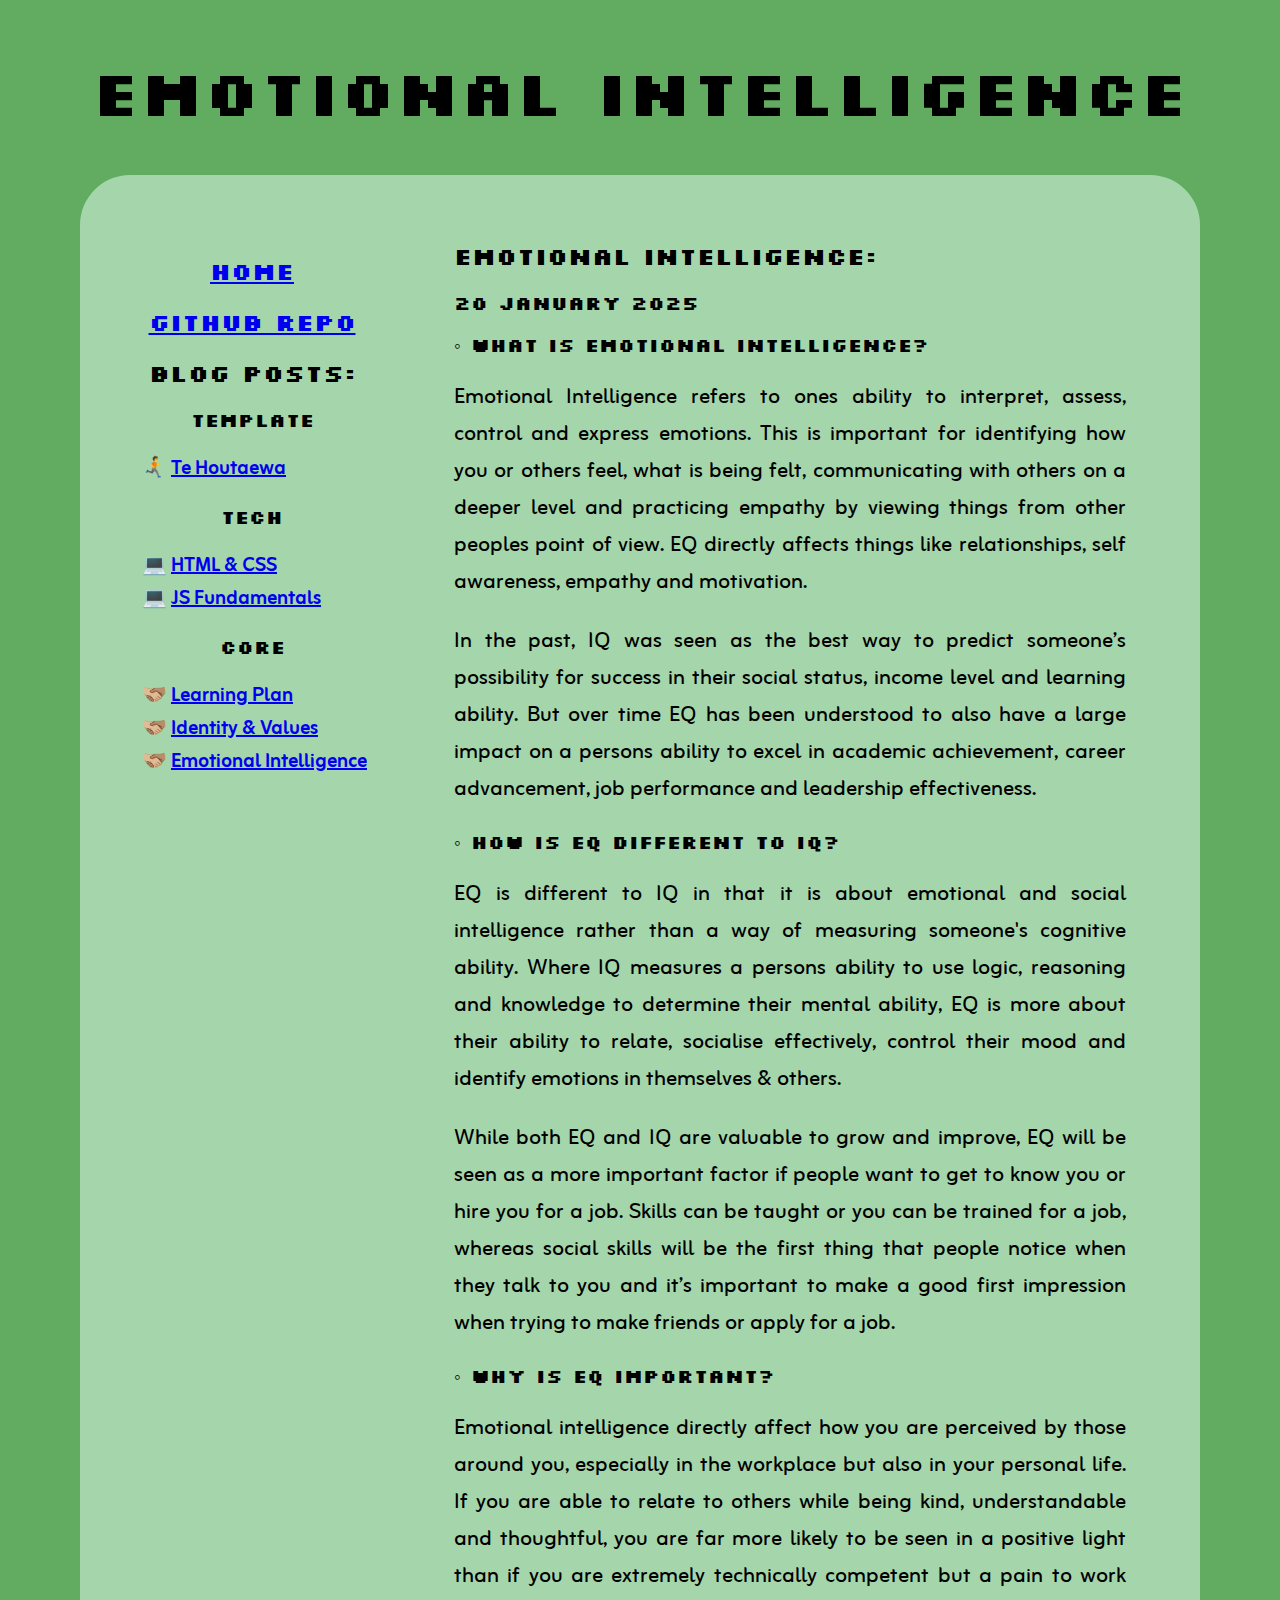
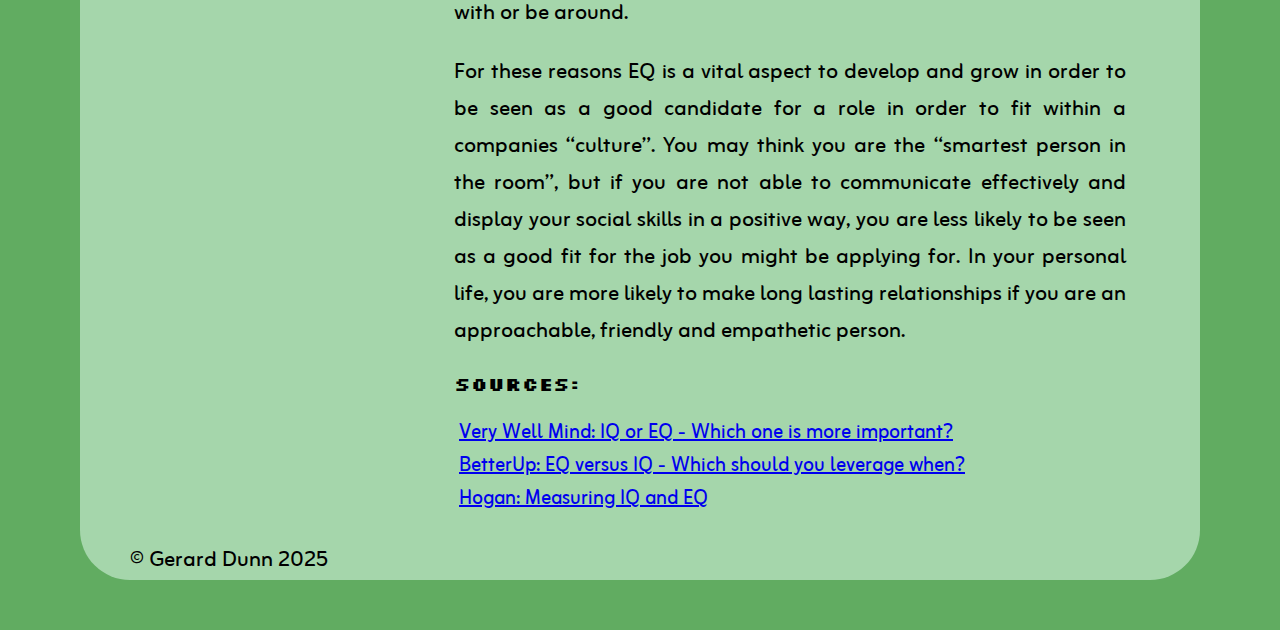
==== blog/emotional-intelligence.html @ ba2672d6 "Added missing </div> tag on relevant pages" ====
<!DOCTYPE html>
<html>
  <head>
    <meta charset="UTF-8" />
    <meta name="viewport" content="width=device-width, initial-scale=1" />
    <link rel="stylesheet" href="../styles/main.css" type="text/css" />
    <link rel="preconnect" href="https://fonts.googleapis.com" />
    <link rel="preconnect" href="https://fonts.gstatic.com" crossorigin />
    <link
      href="https://fonts.googleapis.com/css2?family=Silkscreen&family=Zain:ital,wght@0,400;0,700;1,400&display=swap"
      rel="stylesheet"
    />
    <style>
      h1 {
        font-family: silkscreen;
      }
      h2 {
        font-family: silkscreen;
      }
      h3 {
        font-family: silkscreen;
      }
      ul {
        font-family: zain;
        font-size: 15pt;
      }
      p {
        font-family: zain;
      }
    </style>
    <title>Emotional Intelligence</title>
  </head>

  <body class="container">
    <h1>Emotional Intelligence</h1>
    <div class="columnLayout">
      <nav class="nav">
        <h2>
          <a href="../index.html">Home</a>
        </h2>
        <h2>
          <a href="https://github.com/gerard-dunn-25/gerard-dunn-25.github.io"
            >GitHub Repo</a
          >
        </h2>
        <h2>Blog Posts:</h2>
        <h3>Template</h3>
        <ul class="navList">
          <li class="zain-bold">
            🏃‍➡️
            <a href="../blog/te-houtaewa-template.html">Te Houtaewa</a>
          </li>
        </ul>
        <h3>Tech</h3>
        <ul class="navList">
          <li class="zain-bold">
            💻
            <a href="../blog/html-css.html">HTML & CSS</a>
          </li>
          <li class="zain-bold">
            💻
            <a href="../blog/javascript-dom.html">JS Fundamentals</a>
          </li>
        </ul>
        <h3>Core</h3>
        <ul class="navList">
          <li class="zain-bold">
            🫱🏼‍🫲🏽
            <a href="../blog/learning-plan.html">Learning Plan</a>
          </li>
          <li class="zain-bold">
            🫱🏼‍🫲🏽
            <a href="../blog/identity-values.html">Identity & Values</a>
          </li>
          <li class="zain-bold">
            🫱🏼‍🫲🏽
            <a href="../blog/emotional-intelligence.html"
              >Emotional Intelligence</a
            >
          </li>
        </ul>
      </nav>
      <main class="mainText">
        <h2>Emotional Intelligence:</h2>
        <h3>20 January 2025</h3>
        <h3>◦ What is Emotional Intelligence?</h3>
        <p>
          Emotional Intelligence refers to ones ability to interpret, assess,
          control and express emotions. This is important for identifying how
          you or others feel, what is being felt, communicating with others on a
          deeper level and practicing empathy by viewing things from other
          peoples point of view. EQ directly affects things like relationships,
          self awareness, empathy and motivation.
        </p>
        <p>
          In the past, IQ was seen as the best way to predict someone’s
          possibility for success in their social status, income level and
          learning ability. But over time EQ has been understood to also have a
          large impact on a persons ability to excel in academic achievement,
          career advancement, job performance and leadership effectiveness.
        </p>
        <h3>◦ How is EQ different to IQ?</h3>
        <p>
          EQ is different to IQ in that it is about emotional and social
          intelligence rather than a way of measuring someone's cognitive
          ability. Where IQ measures a persons ability to use logic, reasoning
          and knowledge to determine their mental ability, EQ is more about
          their ability to relate, socialise effectively, control their mood and
          identify emotions in themselves & others.
        </p>
        <p>
          While both EQ and IQ are valuable to grow and improve, EQ will be seen
          as a more important factor if people want to get to know you or hire
          you for a job. Skills can be taught or you can be trained for a job,
          whereas social skills will be the first thing that people notice when
          they talk to you and it’s important to make a good first impression
          when trying to make friends or apply for a job.
        </p>
        <h3>◦ Why is EQ important?</h3>
        <p>
          Emotional intelligence directly affect how you are perceived by those
          around you, especially in the workplace but also in your personal
          life. If you are able to relate to others while being kind,
          understandable and thoughtful, you are far more likely to be seen in a
          positive light than if you are extremely technically competent but a
          pain to work with or be around.
        </p>
        <p>
          For these reasons EQ is a vital aspect to develop and grow in order to
          be seen as a good candidate for a role in order to fit within a
          companies “culture”. You may think you are the “smartest person in the
          room”, but if you are not able to communicate effectively and display
          your social skills in a positive way, you are less likely to be seen
          as a good fit for the job you might be applying for. In your personal
          life, you are more likely to make long lasting relationships if you
          are an approachable, friendly and empathetic person.
        </p>
        <h3>Sources:</h3>
        <ul class="navList">
          <li>
            <a
              href="https://www.verywellmind.com/iq-or-eq-which-one-is-more-important-2795287"
              >Very Well Mind: IQ or EQ - Which one is more important?</a
            >
          </li>
          <li>
            <a href="https://www.betterup.com/blog/eq-vs-iq"
              >BetterUp: EQ versus IQ - Which should you leverage when?</a
            >
          </li>
          <li>
            <a href="https://www.hoganassessments.com/blog/measuring-iq-and-eq/"
              >Hogan: Measuring IQ and EQ</a
            >
          </li>
        </ul>
      </main>
      <div>
        <footer class="footer">
          <p class="text-align-left">© Gerard Dunn 2025</p>
        </footer>
      </div>
    </div>
  </body>
</html>
---- styles/main.css ----
.silkscreen-regular {
  font-family: 'Silkscreen', serif;
  font-weight: 400;
  font-style: normal;
}
.zain-regular {
  font-family: 'Zain', serif;
  font-weight: 400;
  font-style: normal;
}

.zain-bold {
  font-family: 'Zain', serif;
  font-weight: 700;
  font-style: normal;
}

.zain-regular-italic {
  font-family: 'Zain', serif;
  font-weight: 400;
  font-style: italic;
}

body {
  background-color: rgb(97, 172, 97);
  text-align: center;
}
h1 {
  font-size: 5vw;
}
p {
  font-size: 22px;
}
.text-align-left {
  text-align: left;
}
.container {
  position: relative;
  max-width: 100vw;
  margin: 50px;
}
.columnLayout {
  background-color: #a5d6ab;
  position: relative;
  display: flex;
  justify-content: space-evenly;
  padding-top: 45px;
  padding-bottom: 45px;
  margin-right: 30px;
  margin-left: 30px;
  border-radius: 50px;
}
.nav {
  width: max-content;
  background-color: #a5d6ab;
  display: block;
  padding-top: 15px;
  padding-left: 30px;
  padding-right: 30px;
  padding-bottom: 0px;
  margin-right: 30px;
}
ul {
  display: block;
  list-style-type: disc;
  margin-block-start: 1em;
  margin-block-end: 1em;
  margin-inline-start: 0px;
  margin-inline-end: 0px;
  padding-inline-start: 5px;
  unicode-bidi: isolate;
}
.footer {
  position: absolute;
  text-align: left;
  padding-top: 0px;
  width: 100%;
  z-index: 1;
}
.navList {
  list-style: none;
  text-align: left;
}
.mainText {
  width: 60%;
}
main {
  display: block;
  unicode-bidi: isolate;
  text-align: justify;
  margin-right: 20px;
}
.responsive-img {
  max-width: 100%;
  min-inline-size: 40%;
  max-height: 50%;
  padding-bottom: 100px;
}

.responsive-img-blog {
  max-width: 100%;
  min-inline-size: 40%;
  max-height: 50%;
}

footer {
  clear: left;
  bottom: 50px;
  left: 50px;
  height: 10px;
  margin-top: 0px;
}

@media only screen and (max-width: 750px) {
  .container {
    margin-left: 10px;
    margin-right: 10px;
  }
  .columnLayout {
    flex-wrap: wrap;
    flex-direction: column;
    padding-left: 50px;
    margin-right: -10px;
  }
  .mainText {
    width: 330px;
    margin-left: -22px;
  }
  .nav {
    width: max-content;
    background-color: #a5d6ab;
    display: block;
    padding-top: 15px;
    padding-left: 45px;
    padding-right: 30px;
    padding-bottom: 0px;
    margin-right: 30px;
  }

  h2 {
    text-align: center;
  }
  h3 {
    text-align: center;
  }
  h4 {
    text-align: center;
  }
  h1 {
    padding-left: 35px;
  }
}
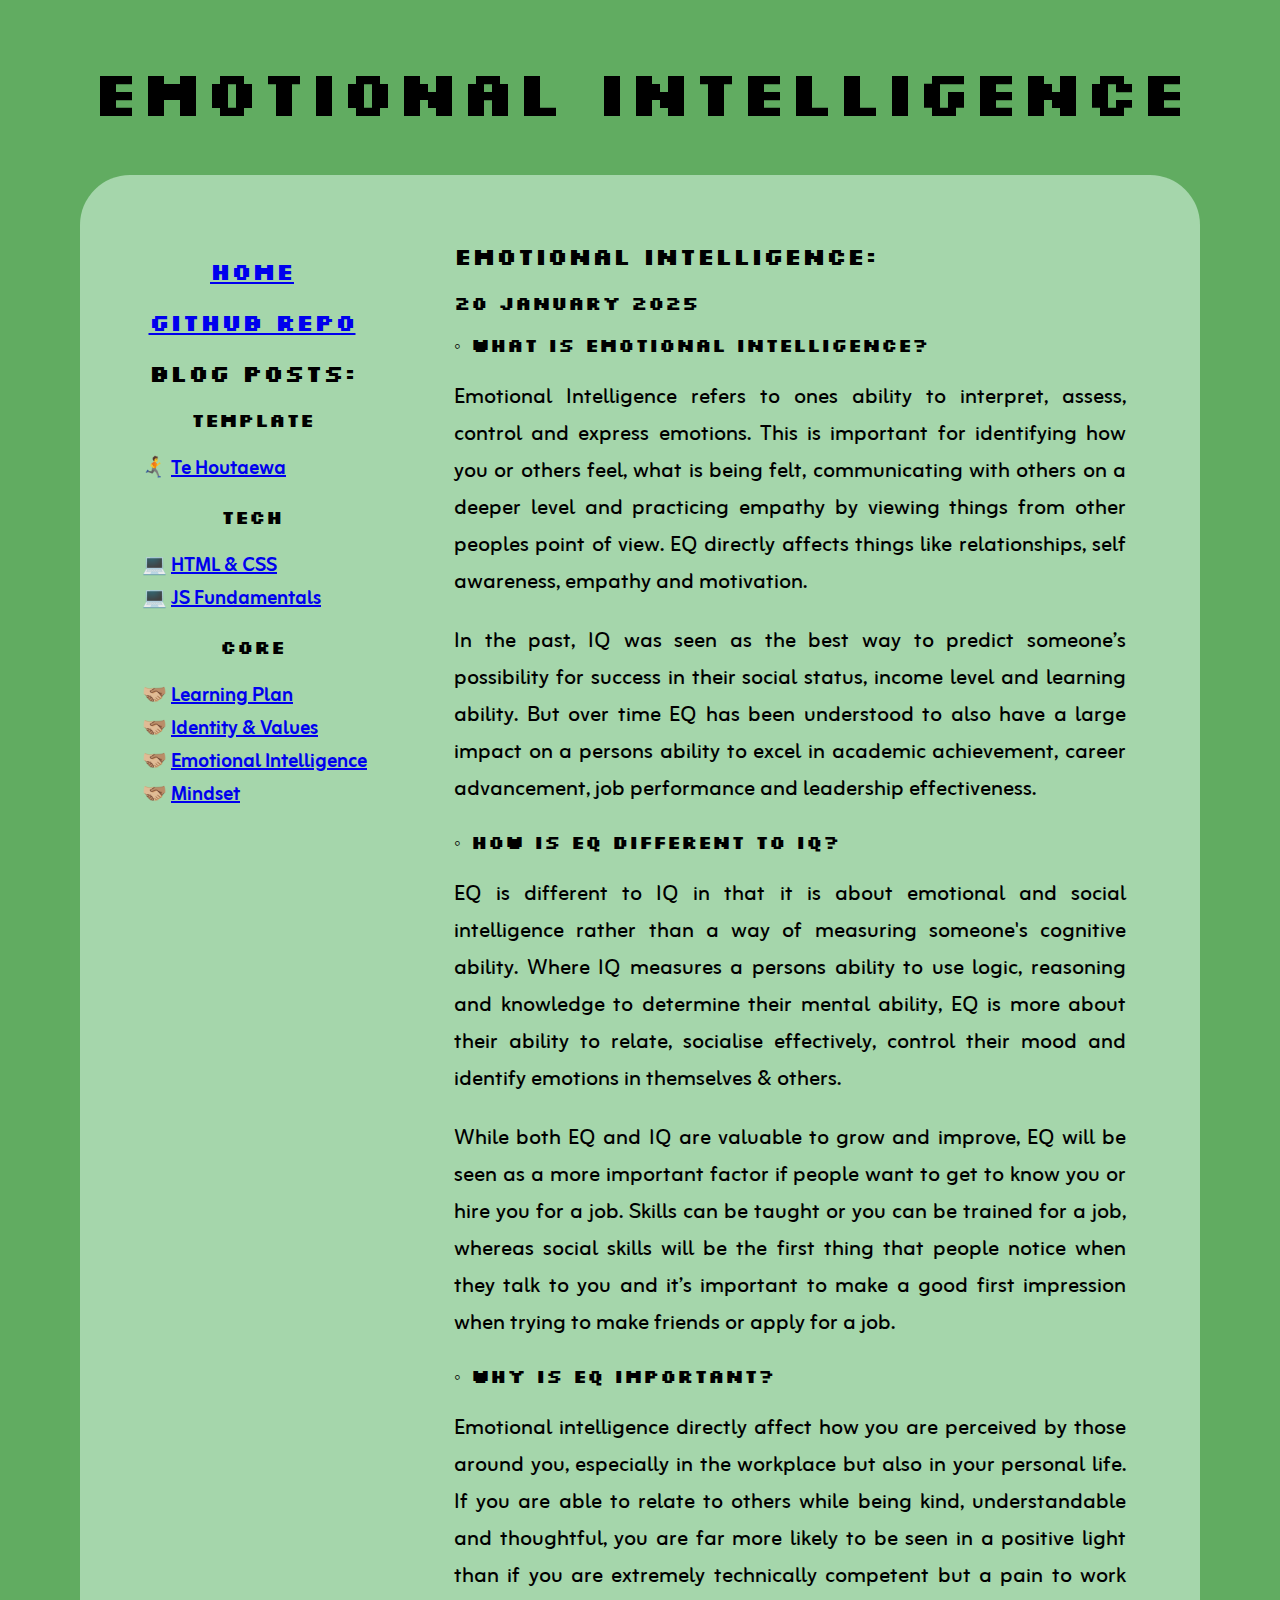
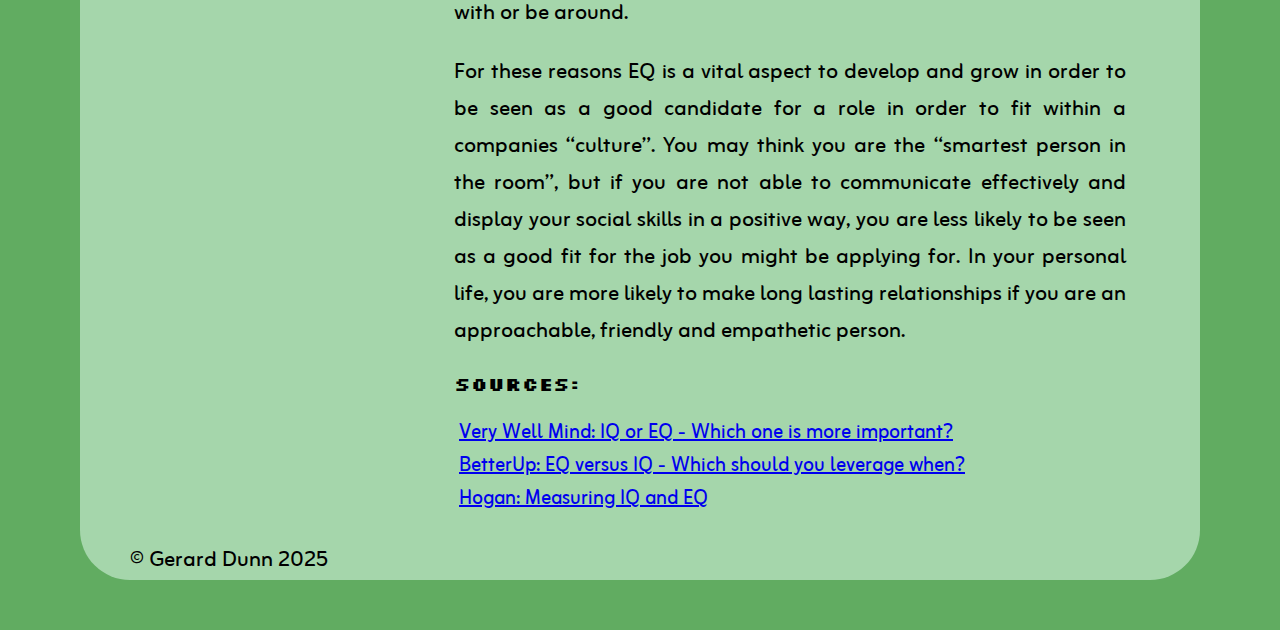
==== commit 83c31e45: "Added neuroplasticity nav link to all pages" ====
--- a/blog/emotional-intelligence.html
+++ b/blog/emotional-intelligence.html
@@ -77,6 +77,10 @@
             <a href="../blog/emotional-intelligence.html"
               >Emotional Intelligence</a
             >
+          </li>
+          <li class="zain-bold">
+            🫱🏼‍🫲🏽
+            <a href="../blog/neuroplasticity.html">Mindset</a>
           </li>
         </ul>
       </nav>
--- a/styles/main.css
+++ b/styles/main.css
@@ -148,5 +148,6 @@
   }
   h1 {
     padding-left: 35px;
+    font-size: 10vw;
   }
 }
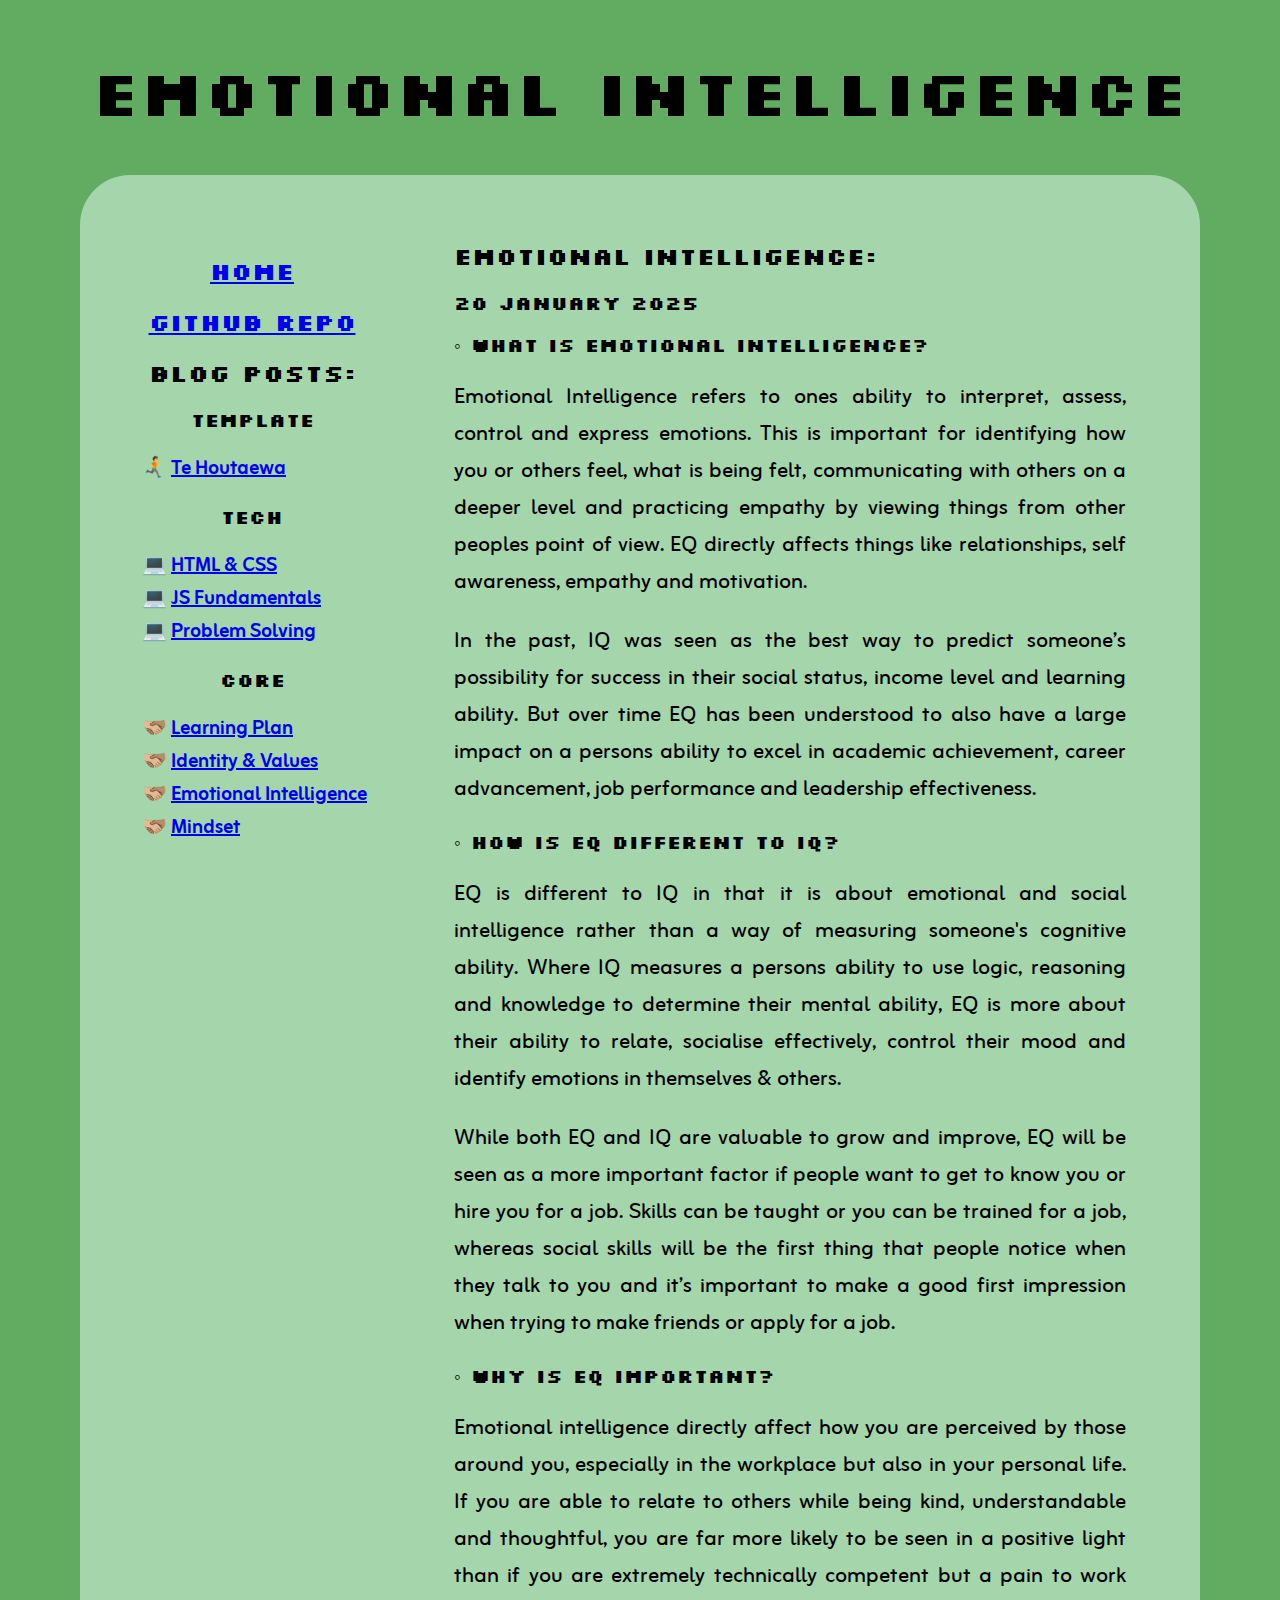
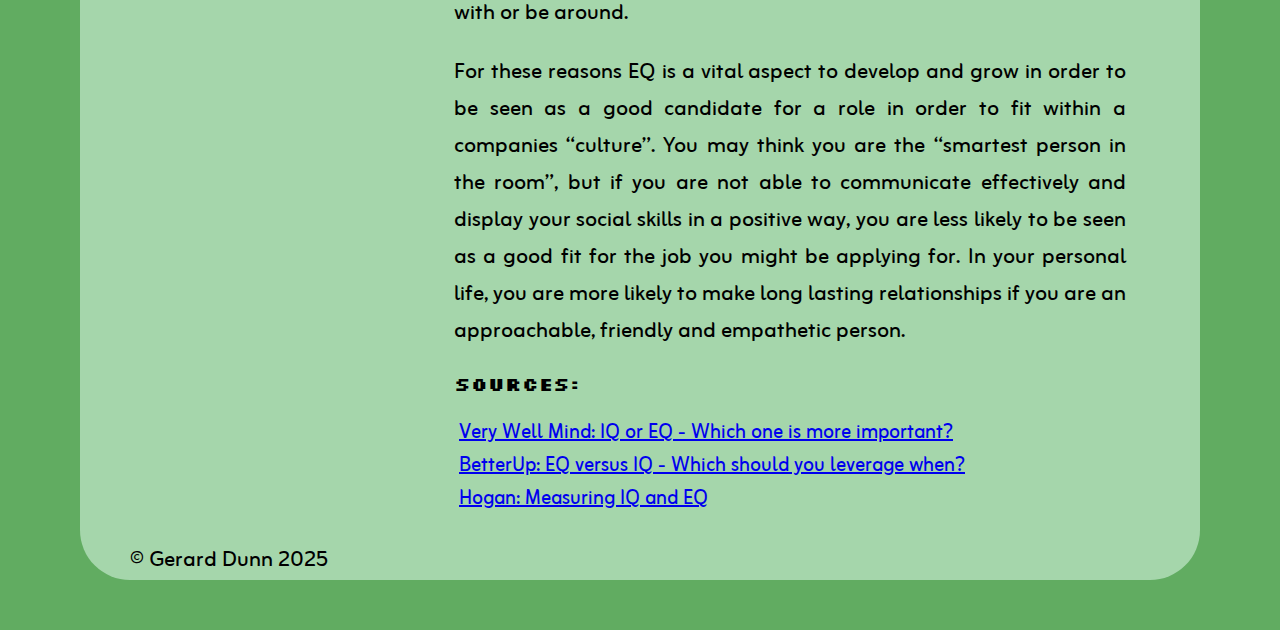
==== commit 2be9f6c4: "Add nav link to problem solving blog for all pages" ====
--- a/blog/emotional-intelligence.html
+++ b/blog/emotional-intelligence.html
@@ -60,6 +60,10 @@
           <li class="zain-bold">
             💻
             <a href="../blog/javascript-dom.html">JS Fundamentals</a>
+          </li>
+          <li class="zain-bold">
+            💻
+            <a href="../blog/problem-solving.html">Problem Solving</a>
           </li>
         </ul>
         <h3>Core</h3>
--- a/styles/main.css
+++ b/styles/main.css
@@ -7,6 +7,7 @@
   font-family: 'Zain', serif;
   font-weight: 400;
   font-style: normal;
+  font-size: 20px;
 }
 
 .zain-bold {
@@ -70,6 +71,18 @@
   padding-inline-start: 5px;
   unicode-bidi: isolate;
 }
+ol {
+  display: grid;
+  list-style-type: decimal;
+  gap: 10px;
+  margin-block-start: 1em;
+  margin-block-end: 1em;
+  margin-inline-start: 0px;
+  margin-inline-end: 0px;
+  padding-inline-start: 45px;
+  padding-inline-end: 30px;
+  unicode-bidi: isolate;
+}
 .footer {
   position: absolute;
   text-align: left;
@@ -101,6 +114,7 @@
   max-width: 100%;
   min-inline-size: 40%;
   max-height: 50%;
+  object-fit: scale-down;
 }
 
 footer {
@@ -114,7 +128,7 @@
 @media only screen and (max-width: 750px) {
   .container {
     margin-left: 10px;
-    margin-right: 10px;
+    margin-right: 50px;
   }
   .columnLayout {
     flex-wrap: wrap;
@@ -123,7 +137,7 @@
     margin-right: -10px;
   }
   .mainText {
-    width: 330px;
+    width: 300px;
     margin-left: -22px;
   }
   .nav {
@@ -131,7 +145,7 @@
     background-color: #a5d6ab;
     display: block;
     padding-top: 15px;
-    padding-left: 45px;
+    padding-left: 35px;
     padding-right: 30px;
     padding-bottom: 0px;
     margin-right: 30px;
@@ -147,7 +161,13 @@
     text-align: center;
   }
   h1 {
-    padding-left: 35px;
+    padding-left: 40px;
     font-size: 10vw;
   }
+  .responsive-img {
+    max-width: 100%;
+    min-inline-size: 40%;
+    max-height: 50%;
+    padding-bottom: 100px;
+  }
 }
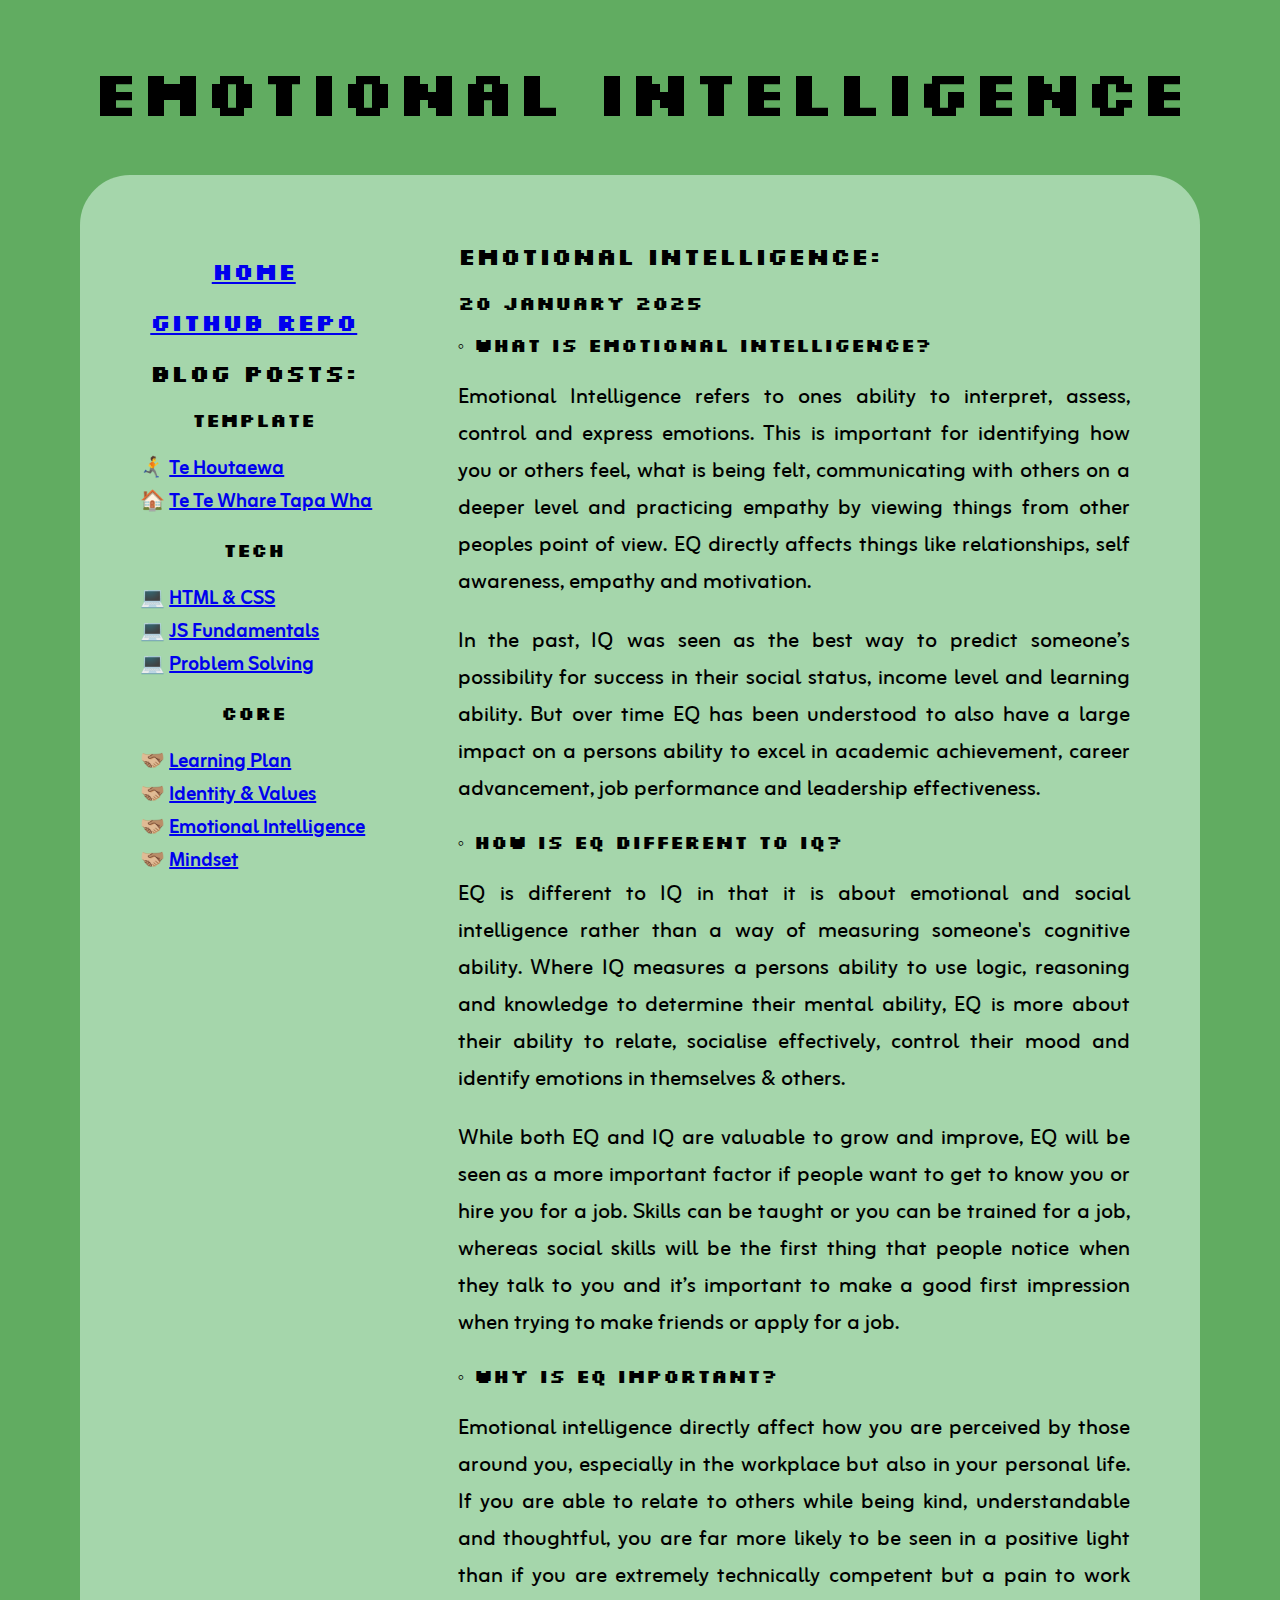
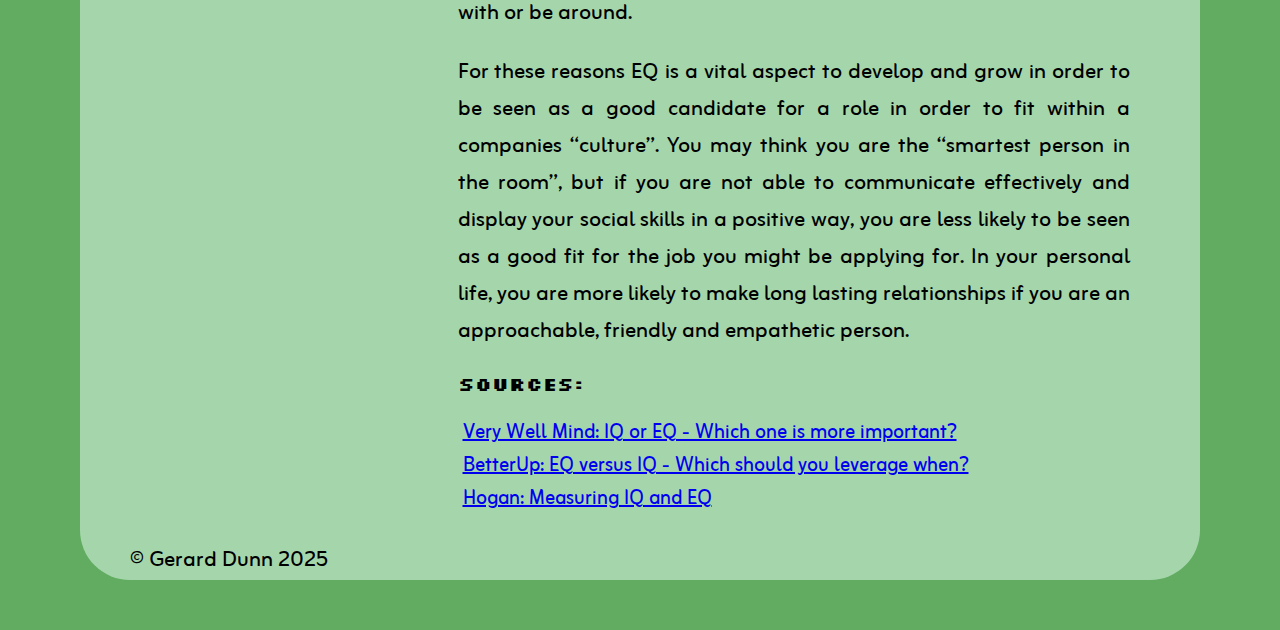
==== commit 7cad12d4: "Added Nav link to all pages for Te Whare Tapa Wha" ====
--- a/blog/emotional-intelligence.html
+++ b/blog/emotional-intelligence.html
@@ -49,6 +49,10 @@
           <li class="zain-bold">
             🏃‍➡️
             <a href="../blog/te-houtaewa-template.html">Te Houtaewa</a>
+          </li>
+          <li class="zain-bold">
+            🏠
+            <a href="../blog/te-whare-tapa-wha.html">Te Te Whare Tapa Wha</a>
           </li>
         </ul>
         <h3>Tech</h3>
--- a/styles/main.css
+++ b/styles/main.css
@@ -125,6 +125,21 @@
   margin-top: 0px;
 }
 
+ul {
+  font-family: zain;
+  font-size: 15pt;
+}
+
+table {
+  font-family: zain;
+  font-size: 22px;
+}
+
+pre {
+  resize: both;
+  overflow: auto;
+}
+
 @media only screen and (max-width: 750px) {
   .container {
     margin-left: 10px;
@@ -170,4 +185,15 @@
     max-height: 50%;
     padding-bottom: 100px;
   }
+  table {
+    font-size: 15px;
+  }
+  ul {
+    font-size: 15px;
+    text-align: left;
+  }
+  pre {
+    resize: both;
+    overflow: auto;
+  }
 }
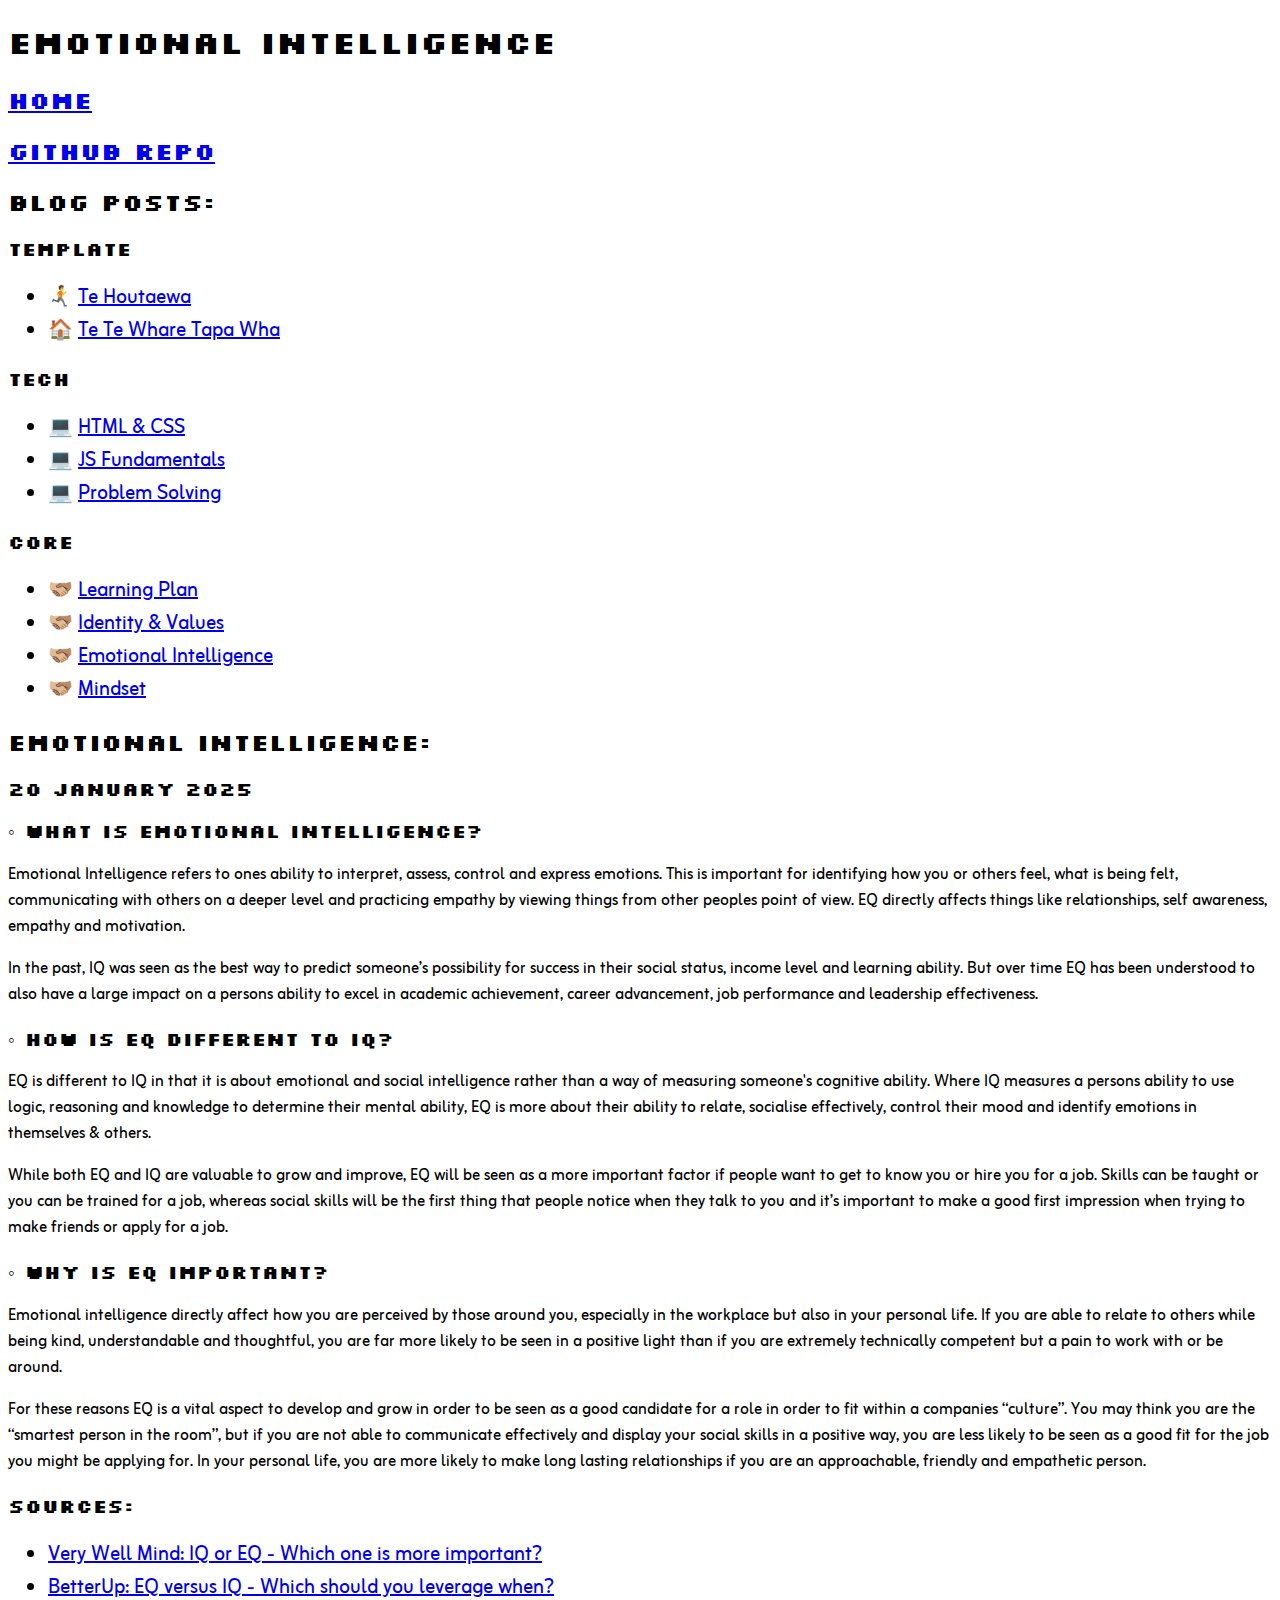
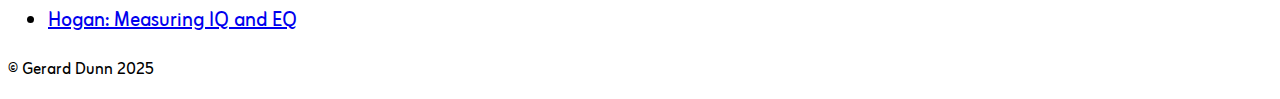
==== commit d9f5ba13: "Added new fonts to fix Te Reo font issues" ====
--- a/blog/emotional-intelligence.html
+++ b/blog/emotional-intelligence.html
@@ -2,12 +2,12 @@
 <html>
   <head>
     <meta charset="UTF-8" />
-    <meta name="viewport" content="width=device-width, initial-scale=1" />
-    <link rel="stylesheet" href="../styles/main.css" type="text/css" />
+    <meta name="viewport" content="width=device-width, initial-scale=1.0" />
+    <link rel="stylesheet" href="styles/main.css" type="text/css" />
     <link rel="preconnect" href="https://fonts.googleapis.com" />
     <link rel="preconnect" href="https://fonts.gstatic.com" crossorigin />
     <link
-      href="https://fonts.googleapis.com/css2?family=Silkscreen&family=Zain:ital,wght@0,400;0,700;1,400&display=swap"
+      href="https://fonts.googleapis.com/css2?family=Bungee&family=Chakra+Petch:ital,wght@0,300;0,400;0,500;0,600;0,700;1,300;1,400;1,500;1,600;1,700&family=Silkscreen&family=Zain:ital,wght@0,400;0,700;1,400&display=swap"
       rel="stylesheet"
     />
     <style>
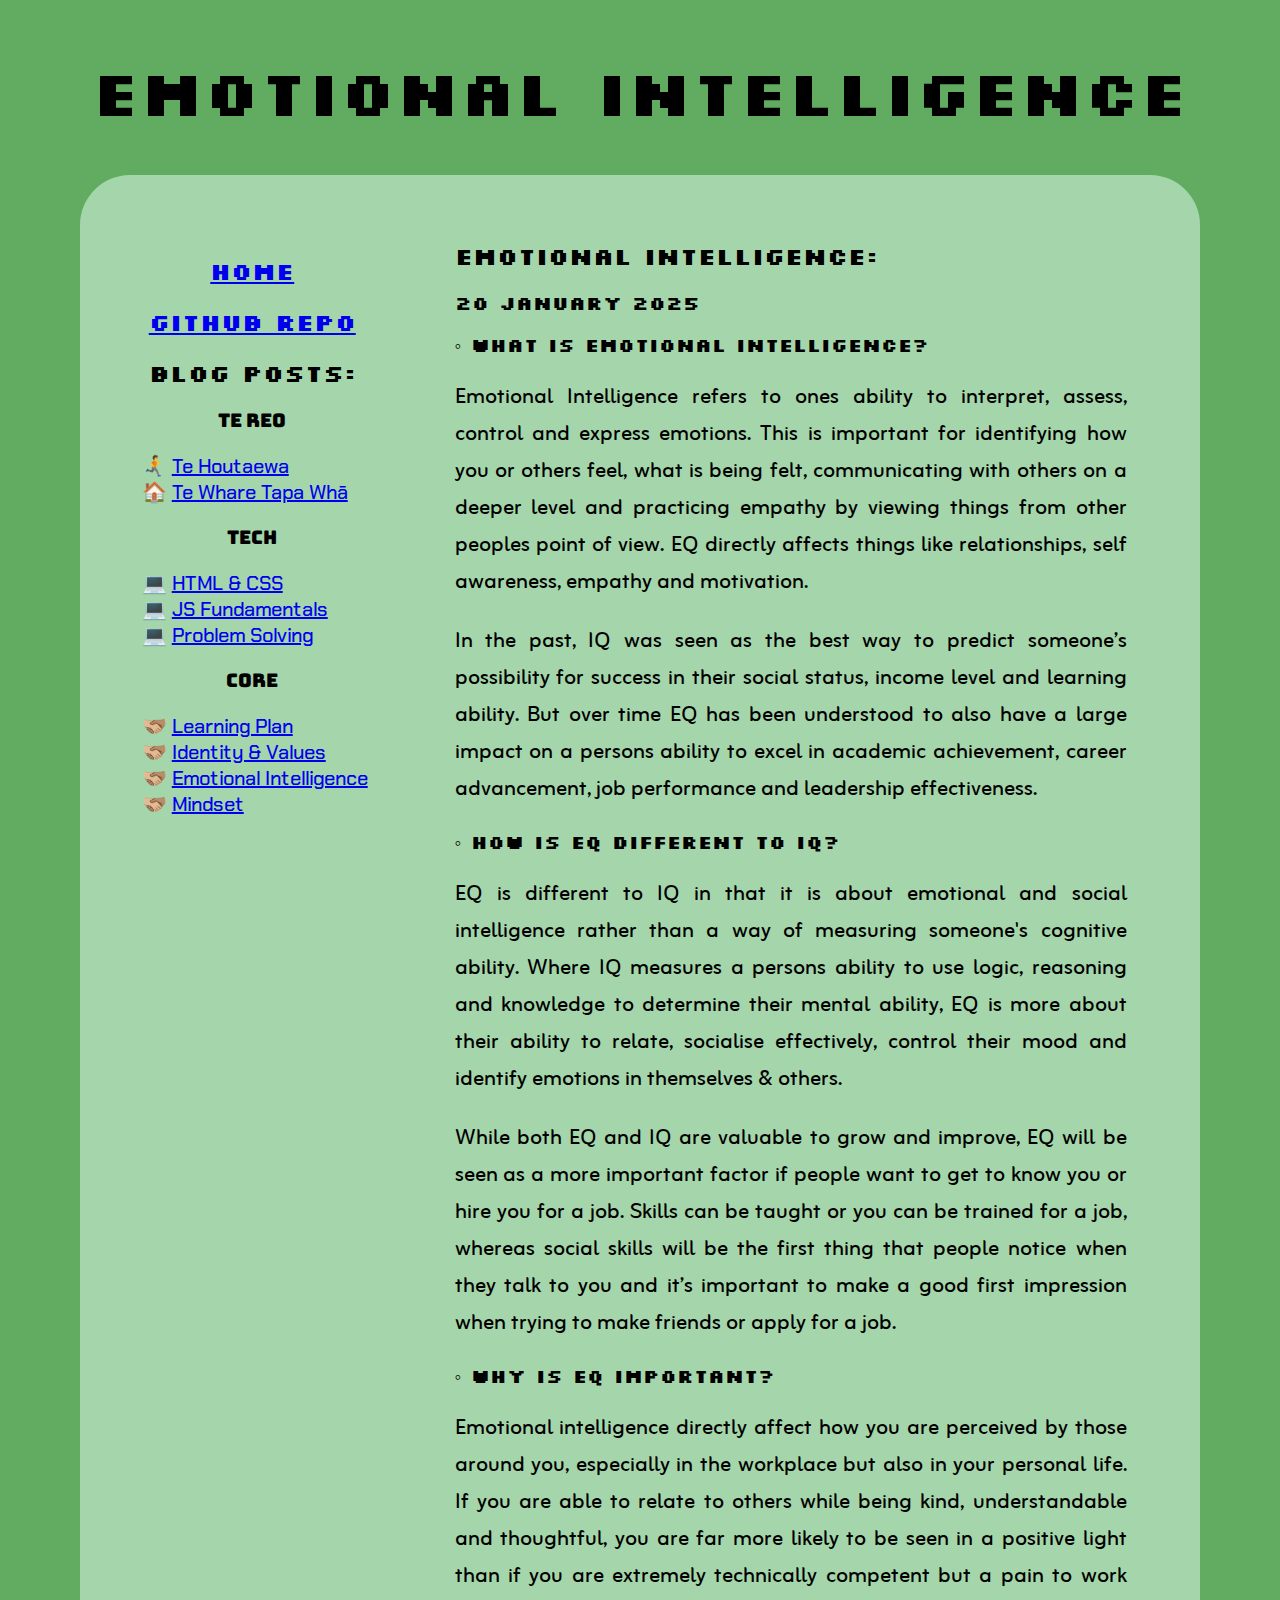
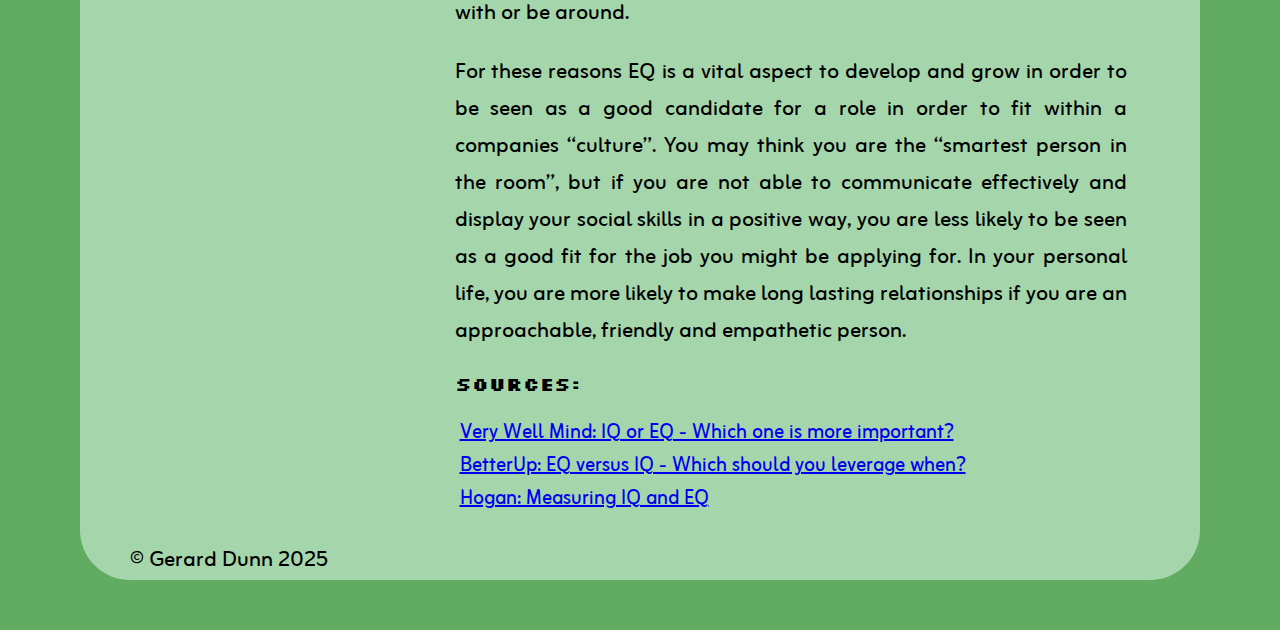
==== commit 6b16479a: "Fixed font issue for entire Nav menu" ====
--- a/blog/emotional-intelligence.html
+++ b/blog/emotional-intelligence.html
@@ -3,7 +3,7 @@
   <head>
     <meta charset="UTF-8" />
     <meta name="viewport" content="width=device-width, initial-scale=1.0" />
-    <link rel="stylesheet" href="styles/main.css" type="text/css" />
+    <link rel="stylesheet" href="../styles/main.css" type="text/css" />
     <link rel="preconnect" href="https://fonts.googleapis.com" />
     <link rel="preconnect" href="https://fonts.gstatic.com" crossorigin />
     <link
@@ -44,49 +44,49 @@
           >
         </h2>
         <h2>Blog Posts:</h2>
-        <h3>Template</h3>
+        <h3 class="bungee-regular">Te Reo</h3>
         <ul class="navList">
-          <li class="zain-bold">
+          <li class="chakra-petch-medium">
             🏃‍➡️
             <a href="../blog/te-houtaewa-template.html">Te Houtaewa</a>
           </li>
-          <li class="zain-bold">
+          <li class="chakra-petch-medium">
             🏠
-            <a href="../blog/te-whare-tapa-wha.html">Te Te Whare Tapa Wha</a>
+            <a href="../blog/te-whare-tapa-wha.html">Te Whare Tapa Whā</a>
           </li>
         </ul>
-        <h3>Tech</h3>
+        <h3 class="bungee-regular">Tech</h3>
         <ul class="navList">
-          <li class="zain-bold">
+          <li class="chakra-petch-medium">
             💻
             <a href="../blog/html-css.html">HTML & CSS</a>
           </li>
-          <li class="zain-bold">
+          <li class="chakra-petch-medium">
             💻
             <a href="../blog/javascript-dom.html">JS Fundamentals</a>
           </li>
-          <li class="zain-bold">
+          <li class="chakra-petch-medium">
             💻
             <a href="../blog/problem-solving.html">Problem Solving</a>
           </li>
         </ul>
-        <h3>Core</h3>
+        <h3 class="bungee-regular">Core</h3>
         <ul class="navList">
-          <li class="zain-bold">
+          <li class="chakra-petch-medium">
             🫱🏼‍🫲🏽
             <a href="../blog/learning-plan.html">Learning Plan</a>
           </li>
-          <li class="zain-bold">
+          <li class="chakra-petch-medium">
             🫱🏼‍🫲🏽
             <a href="../blog/identity-values.html">Identity & Values</a>
           </li>
-          <li class="zain-bold">
+          <li class="chakra-petch-medium">
             🫱🏼‍🫲🏽
             <a href="../blog/emotional-intelligence.html"
               >Emotional Intelligence</a
             >
           </li>
-          <li class="zain-bold">
+          <li class="chakra-petch-medium">
             🫱🏼‍🫲🏽
             <a href="../blog/neuroplasticity.html">Mindset</a>
           </li>
--- a/styles/main.css
+++ b/styles/main.css
@@ -0,0 +1,266 @@
+.silkscreen-regular {
+  font-family: 'Silkscreen', serif;
+  font-weight: 400;
+  font-style: normal;
+}
+.zain-regular {
+  font-family: 'Zain', serif;
+  font-weight: 400;
+  font-style: normal;
+  font-size: 20px;
+}
+
+.zain-bold {
+  font-family: 'Zain', serif;
+  font-weight: 700;
+  font-style: normal;
+}
+
+.zain-regular-italic {
+  font-family: 'Zain', serif;
+  font-weight: 400;
+  font-style: italic;
+}
+
+.bungee-regular {
+  font-family: 'Bungee', serif;
+  font-weight: 400;
+  font-style: normal;
+}
+
+.chakra-petch-light {
+  font-family: 'Chakra Petch', serif;
+  font-weight: 300;
+  font-style: normal;
+}
+
+.chakra-petch-regular {
+  font-family: 'Chakra Petch', serif;
+  font-weight: 400;
+  font-style: normal;
+}
+
+.chakra-petch-medium {
+  font-family: 'Chakra Petch', serif;
+  font-weight: 500;
+  font-style: normal;
+}
+
+.chakra-petch-semibold {
+  font-family: 'Chakra Petch', serif;
+  font-weight: 600;
+  font-style: normal;
+}
+
+.chakra-petch-bold {
+  font-family: 'Chakra Petch', serif;
+  font-weight: 700;
+  font-style: normal;
+}
+
+.chakra-petch-light-italic {
+  font-family: 'Chakra Petch', serif;
+  font-weight: 300;
+  font-style: italic;
+}
+
+.chakra-petch-regular-italic {
+  font-family: 'Chakra Petch', serif;
+  font-weight: 400;
+  font-style: italic;
+}
+
+.chakra-petch-medium-italic {
+  font-family: 'Chakra Petch', serif;
+  font-weight: 500;
+  font-style: italic;
+}
+
+.chakra-petch-semibold-italic {
+  font-family: 'Chakra Petch', serif;
+  font-weight: 600;
+  font-style: italic;
+}
+
+.chakra-petch-bold-italic {
+  font-family: 'Chakra Petch', serif;
+  font-weight: 700;
+  font-style: italic;
+}
+
+body {
+  background-color: rgb(97, 172, 97);
+  text-align: center;
+}
+h1 {
+  font-size: 5vw;
+}
+p {
+  font-size: 22px;
+}
+.text-align-left {
+  text-align: left;
+}
+.container {
+  position: relative;
+  max-width: 100vw;
+  margin: 50px;
+}
+.columnLayout {
+  background-color: #a5d6ab;
+  position: relative;
+  display: flex;
+  justify-content: space-evenly;
+  padding-top: 45px;
+  padding-bottom: 45px;
+  margin-right: 30px;
+  margin-left: 30px;
+  border-radius: 50px;
+}
+.nav {
+  width: max-content;
+  background-color: #a5d6ab;
+  display: block;
+  padding-top: 15px;
+  padding-left: 30px;
+  padding-right: 30px;
+  padding-bottom: 0px;
+  margin-right: 30px;
+}
+ul {
+  display: block;
+  list-style-type: disc;
+  margin-block-start: 1em;
+  margin-block-end: 1em;
+  margin-inline-start: 0px;
+  margin-inline-end: 0px;
+  padding-inline-start: 5px;
+  unicode-bidi: isolate;
+}
+ol {
+  display: grid;
+  list-style-type: decimal;
+  gap: 10px;
+  margin-block-start: 1em;
+  margin-block-end: 1em;
+  margin-inline-start: 0px;
+  margin-inline-end: 0px;
+  padding-inline-start: 45px;
+  padding-inline-end: 30px;
+  unicode-bidi: isolate;
+}
+.footer {
+  position: absolute;
+  text-align: left;
+  padding-top: 0px;
+  width: 100%;
+  z-index: 1;
+}
+.navList {
+  list-style: none;
+  text-align: left;
+}
+.mainText {
+  width: 60%;
+}
+main {
+  display: block;
+  unicode-bidi: isolate;
+  text-align: justify;
+  margin-right: 20px;
+}
+.responsive-img {
+  max-width: 100%;
+  min-inline-size: 40%;
+  max-height: 50%;
+  padding-bottom: 40px;
+}
+
+.responsive-img-blog {
+  max-width: 100%;
+  min-inline-size: 40%;
+  max-height: 50%;
+  object-fit: scale-down;
+}
+
+footer {
+  clear: left;
+  bottom: 50px;
+  left: 50px;
+  height: 10px;
+  margin-top: 0px;
+}
+
+ul {
+  font-family: zain;
+  font-size: 15pt;
+}
+
+table {
+  font-family: zain;
+  font-size: 22px;
+}
+
+pre {
+  resize: both;
+  overflow: auto;
+}
+
+@media only screen and (max-width: 750px) {
+  .container {
+    margin-left: 10px;
+    margin-right: 50px;
+  }
+  .columnLayout {
+    flex-wrap: wrap;
+    flex-direction: column;
+    padding-left: 44px;
+    margin-right: -10px;
+  }
+  .mainText {
+    width: 300px;
+    margin-left: -22px;
+  }
+  .nav {
+    width: max-content;
+    background-color: #a5d6ab;
+    display: block;
+    padding-top: 15px;
+    padding-left: 15px;
+    padding-right: 30px;
+    padding-bottom: 0px;
+    margin-right: 30px;
+  }
+
+  h2 {
+    text-align: center;
+  }
+  h3 {
+    text-align: center;
+  }
+  h4 {
+    text-align: center;
+  }
+  h1 {
+    padding-left: 40px;
+    font-size: 10vw;
+  }
+  .responsive-img {
+    max-width: 110%;
+    min-inline-size: 40%;
+    max-height: 50%;
+    padding-left: 0px;
+    padding-bottom: 40px;
+  }
+  table {
+    font-size: 15px;
+  }
+  ul {
+    font-size: 15px;
+    text-align: left;
+  }
+  pre {
+    resize: both;
+    overflow: auto;
+  }
+}
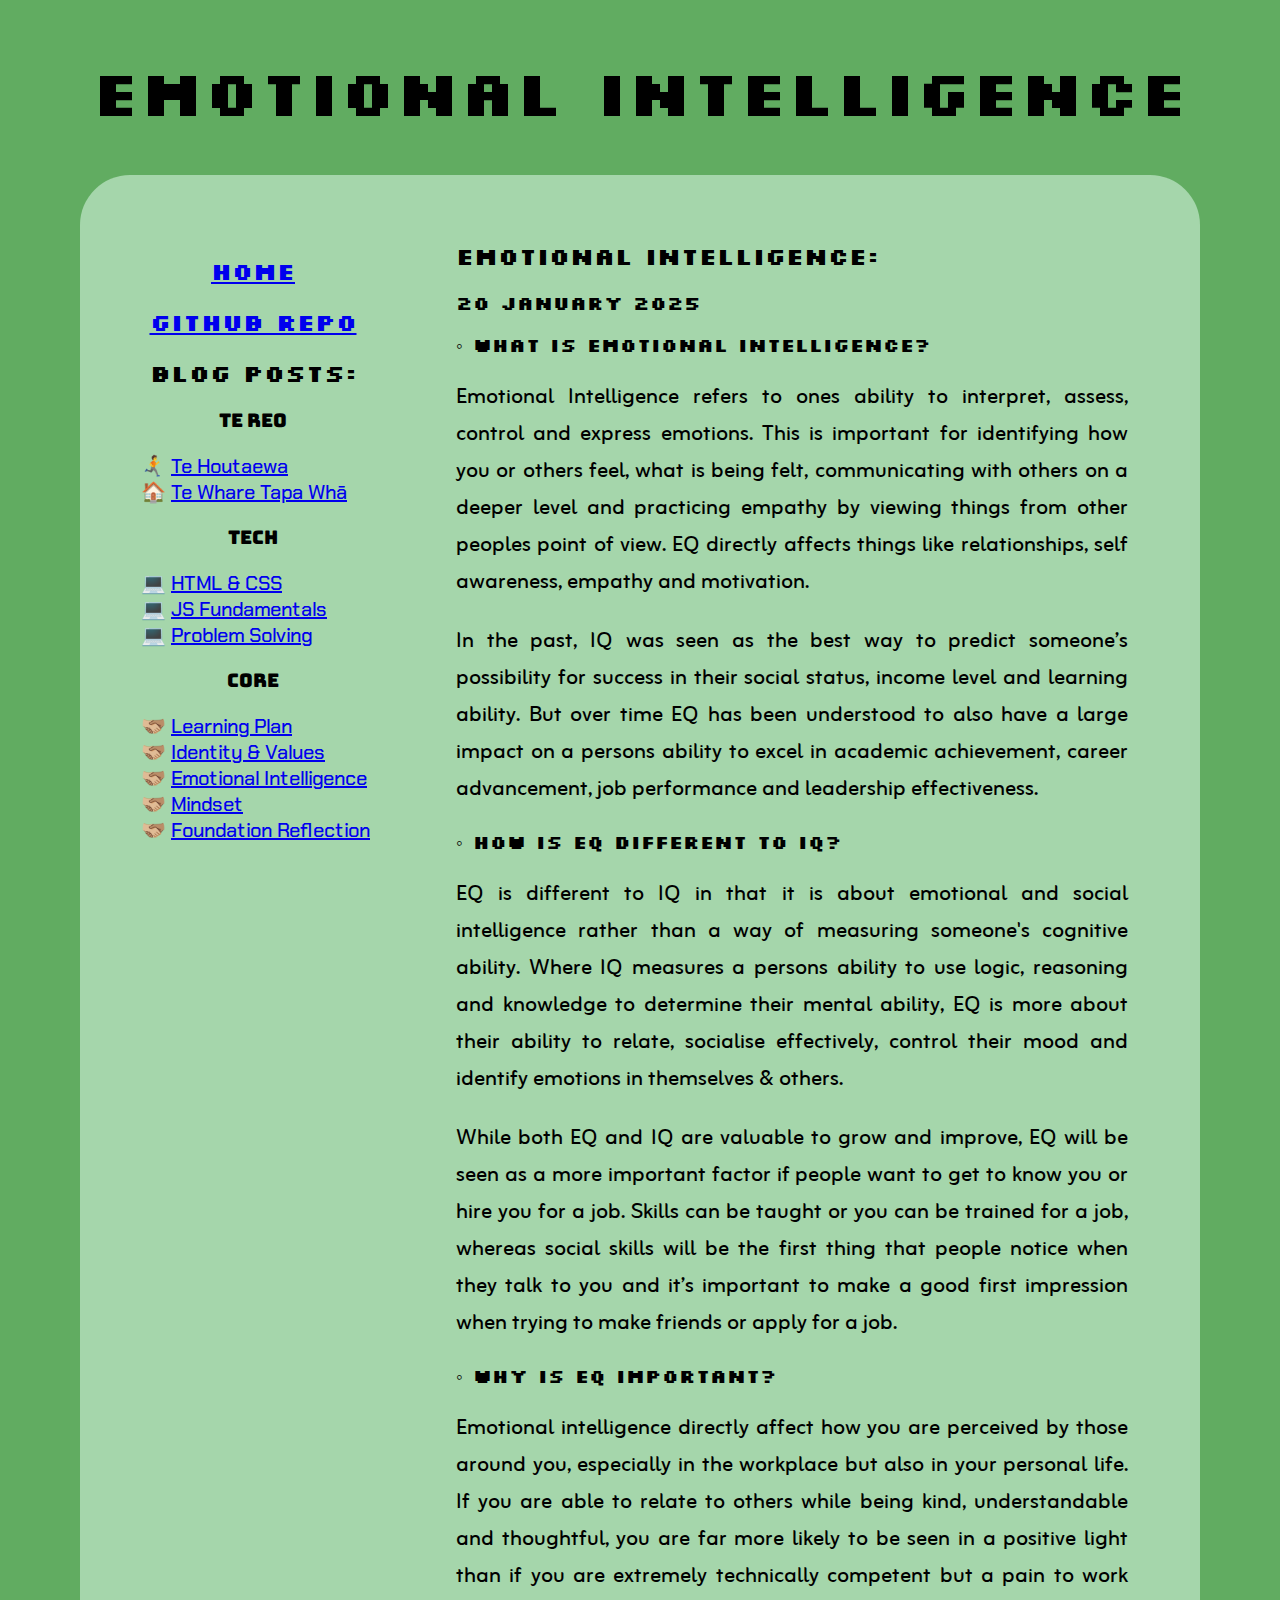
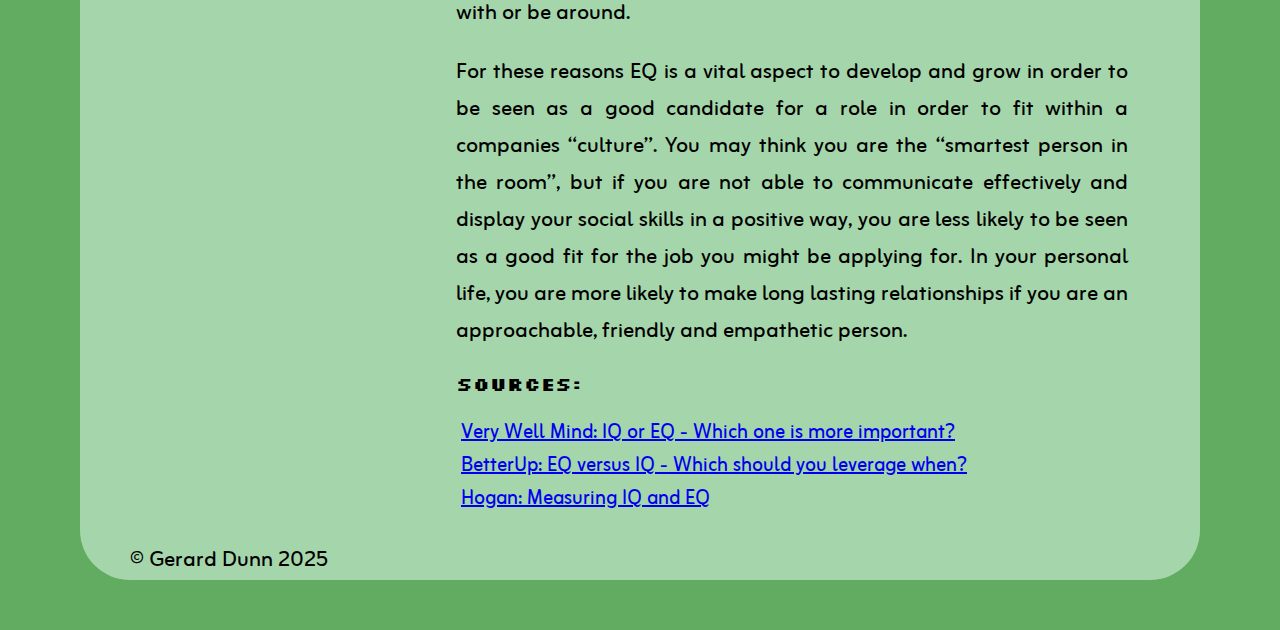
==== commit 6fc56b87: "Added foundation reflection link to Nav menu" ====
--- a/blog/emotional-intelligence.html
+++ b/blog/emotional-intelligence.html
@@ -90,6 +90,12 @@
             🫱🏼‍🫲🏽
             <a href="../blog/neuroplasticity.html">Mindset</a>
           </li>
+          <li class="chakra-petch-medium">
+            🫱🏼‍🫲🏽
+            <a href="../blog/foundation-reflection.html"
+              >Foundation Reflection</a
+            >
+          </li>
         </ul>
       </nav>
       <main class="mainText">
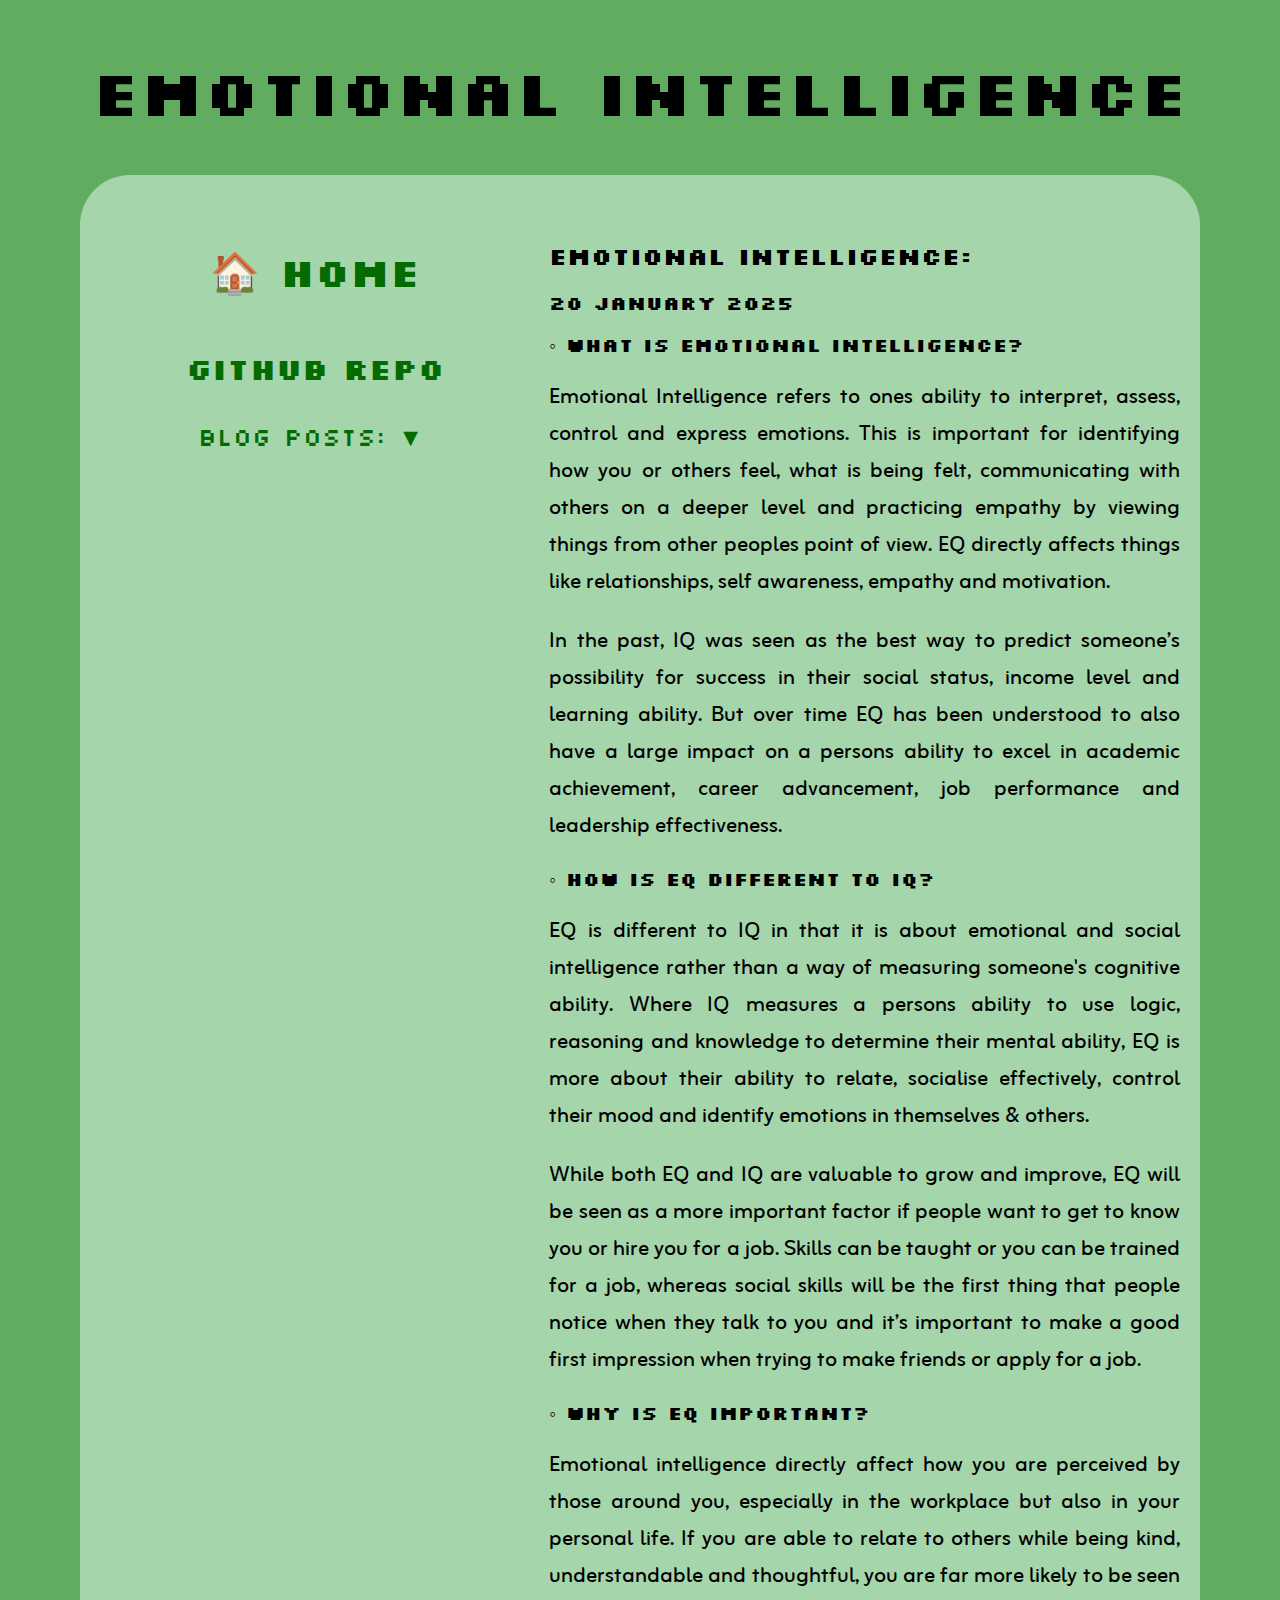
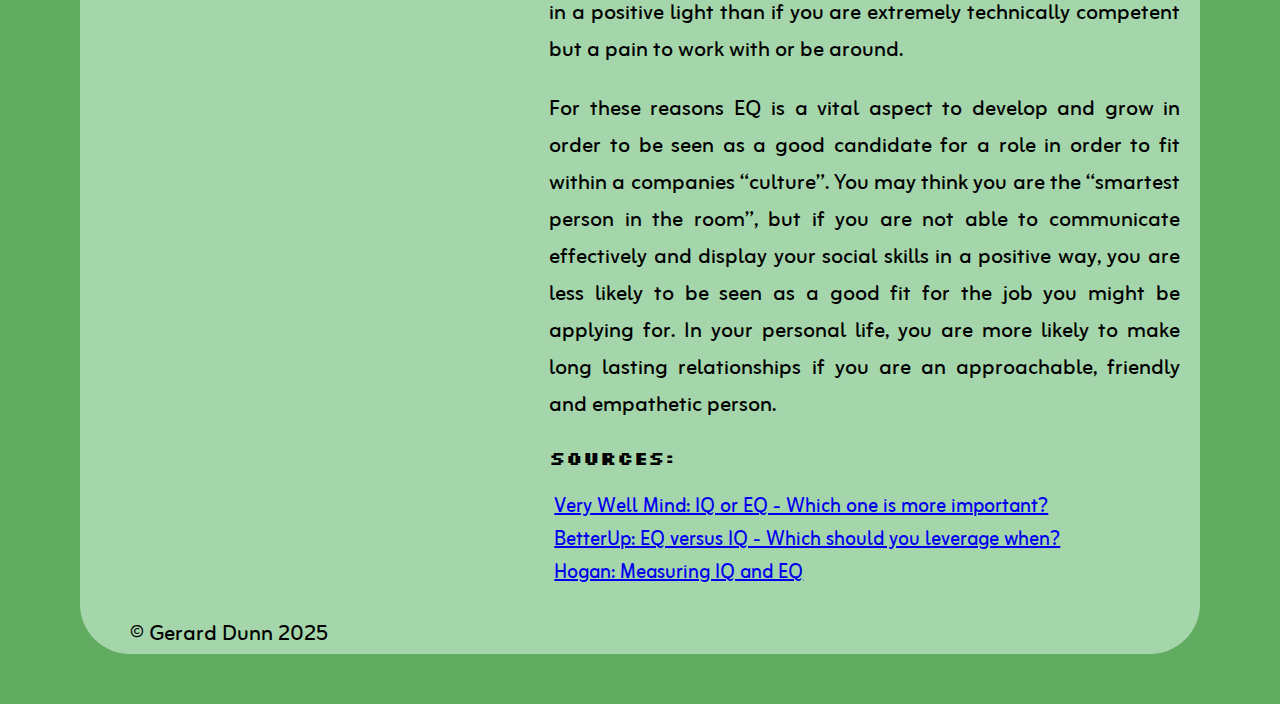
==== commit 5fe7b4ba: "Updated Nav dropdown menu for all pages" ====
--- a/blog/emotional-intelligence.html
+++ b/blog/emotional-intelligence.html
@@ -34,7 +34,7 @@
   <body class="container">
     <h1>Emotional Intelligence</h1>
     <div class="columnLayout">
-      <nav class="nav">
+      <!-- <nav class="nav">
         <h2>
           <a href="../index.html">Home</a>
         </h2>
@@ -97,7 +97,58 @@
             >
           </li>
         </ul>
-      </nav>
+      </nav> -->
+      <div class="dropdownNav">
+        <h2><a style="font-size: 40px" href="../index.html">🏠 Home</a></h2>
+        <h2>
+          <a
+            style="font-size: 30px"
+            href="https://github.com/gerard-dunn-25/gerard-dunn-25.github.io"
+            >Github Repo</a
+          >
+        </h2>
+        <button class="dropdown-btn" style="background: none">
+          Blog Posts: ▼<i class="fa fa-caret-down"></i>
+        </button>
+        <div class="dropdown-container">
+          <button class="dropdown-btn">
+            Te Reo:<i class="fa fa-caret-down"></i>
+          </button>
+          <div class="dropdown-container">
+            <a href="../blog/te-houtaewa-template.html">Te Houtaewa</a>
+            <a href="../blog/te-whare-tapa-wha.html">Te Whare Tapa Whā</a>
+          </div>
+          <button class="dropdown-btn">
+            Tech:<i class="fa fa-caret-down"></i>
+          </button>
+          <div class="dropdown-container">
+            <a href="../blog/html-css.html">HTML & CSS</a>
+            <a href="../blog/javascript-dom.html">JS Fundamentals</a>
+            <a href="../blog/problem-solving.html">Problem Solving</a>
+          </div>
+          <button class="dropdown-btn">
+            Core:<i class="fa fa-caret-down"></i>
+          </button>
+          <div class="dropdown-container">
+            <a href="../blog/learning-plan.html">Learning Plan</a>
+            <a href="../blog/identity-values.html">Identity & Values</a>
+            <a href="../blog/emotional-intelligence.html"
+              >Emotional Intelligence</a
+            >
+            <a href="../blog/neuroplasticity.html">Mindset</a>
+            <a href="../blog/foundation-reflection.html"
+              >Foundation Reflection</a
+            >
+          </div>
+          <button class="dropdown-btn">
+            Games:<i class="fa fa-caret-down"></i>
+          </button>
+          <div class="dropdown-container">
+            <a href="../game/tic-tac-toe.html">Tic Tac Toe</a>
+          </div>
+        </div>
+      </div>
+      <br />
       <main class="mainText">
         <h2>Emotional Intelligence:</h2>
         <h3>20 January 2025</h3>
@@ -180,4 +231,5 @@
       </div>
     </div>
   </body>
+  <script src="../js/blog.js"></script>
 </html>
--- a/styles/main.css
+++ b/styles/main.css
@@ -94,6 +94,9 @@
 }
 h1 {
   font-size: 5vw;
+}
+h2 {
+  text-align: left;
 }
 p {
   font-size: 22px;
@@ -120,7 +123,8 @@
 .nav {
   width: max-content;
   background-color: #a5d6ab;
-  display: block;
+  display: flex;
+  flex-direction: column;
   padding-top: 15px;
   padding-left: 30px;
   padding-right: 30px;
@@ -128,7 +132,8 @@
   margin-right: 30px;
 }
 ul {
-  display: block;
+  display: flex;
+  flex-direction: column;
   list-style-type: disc;
   margin-block-start: 1em;
   margin-block-end: 1em;
@@ -145,7 +150,7 @@
   margin-block-end: 1em;
   margin-inline-start: 0px;
   margin-inline-end: 0px;
-  padding-inline-start: 45px;
+  padding-inline-start: 30px;
   padding-inline-end: 30px;
   unicode-bidi: isolate;
 }
@@ -159,6 +164,7 @@
 .navList {
   list-style: none;
   text-align: left;
+  font-size: 20px;
 }
 .mainText {
   width: 60%;
@@ -181,6 +187,7 @@
   min-inline-size: 40%;
   max-height: 50%;
   object-fit: scale-down;
+  margin-block-end: 0em;
 }
 
 footer {
@@ -191,11 +198,6 @@
   margin-top: 0px;
 }
 
-ul {
-  font-family: zain;
-  font-size: 15pt;
-}
-
 table {
   font-family: zain;
   font-size: 22px;
@@ -204,6 +206,70 @@
 pre {
   resize: both;
   overflow: auto;
+}
+
+.mainList {
+  font-size: 18px;
+  margin-left: 30px;
+}
+
+/* Fixed sidenav, full height */
+.dropdownNav {
+  height: 100%;
+  width: 500px;
+  display: flex;
+  flex-direction: column;
+  z-index: 1;
+  top: 0;
+  left: 0;
+  background-color: #a5d6ab;
+  overflow-x: hidden;
+  padding-top: 0px;
+}
+
+/* Style the sidenav links and the dropdown button */
+.dropdownNav a,
+.dropdown-btn {
+  padding: 6px 8px 6px 0px;
+  text-decoration: none;
+  font-family: 'Silkscreen';
+  font-size: 25px;
+  color: #046b00;
+  display: flex;
+  flex-direction: column;
+  border: none;
+  background: none;
+  width: 100%;
+  text-align: center;
+  cursor: crosshair;
+  outline: none;
+  align-items: center;
+}
+
+/* On mouse-over */
+.dropdownNav a:hover,
+.dropdown-btn:hover {
+  background-color: rgb(57, 168, 53);
+  color: #ffffff;
+}
+
+/* Add an active class to the active dropdown button */
+.active {
+  background-color: green;
+  color: white;
+}
+
+/* Dropdown container (hidden by default). Optional: add a lighter background color and some left padding to change the design of the dropdown content */
+.dropdown-container {
+  display: none;
+  background-color: #a5d6ab;
+  padding-left: 0px;
+}
+
+/* Optional: Style the caret down icon */
+.fa-caret-down {
+  float: right;
+  padding-right: 8px;
 }
 
 @media only screen and (max-width: 750px) {
@@ -214,26 +280,30 @@
   .columnLayout {
     flex-wrap: wrap;
     flex-direction: column;
-    padding-left: 44px;
+    align-items: anchor-center;
+    padding-left: 4vw;
     margin-right: -10px;
   }
   .mainText {
-    width: 300px;
-    margin-left: -22px;
+    width: 65vw;
+    margin-left: 1vw;
   }
   .nav {
-    width: max-content;
+    width: fit-content;
     background-color: #a5d6ab;
-    display: block;
-    padding-top: 15px;
-    padding-left: 15px;
-    padding-right: 30px;
+    display: flex;
+    flex-direction: column;
+    padding-top: 0px;
+    padding-left: 0px;
+    padding-right: 0px;
     padding-bottom: 0px;
-    margin-right: 30px;
+    margin-right: 0px;
+    margin-left: -1em;
   }
 
   h2 {
     text-align: center;
+    margin-block-start: 0em;
   }
   h3 {
     text-align: center;
@@ -242,8 +312,9 @@
     text-align: center;
   }
   h1 {
-    padding-left: 40px;
-    font-size: 10vw;
+    padding-left: 11vw;
+    align-content: center;
+    font-size: 8vw;
   }
   .responsive-img {
     max-width: 110%;
@@ -255,12 +326,79 @@
   table {
     font-size: 15px;
   }
-  ul {
-    font-size: 15px;
-    text-align: left;
-  }
+
   pre {
     resize: both;
     overflow: auto;
   }
-}
+  .navList {
+    list-style: none;
+    text-align: center;
+  }
+
+  ul {
+    display: flex;
+    flex-direction: column;
+    list-style-type: disc;
+    margin-block-start: -1em;
+    margin-block-end: 1em;
+    margin-inline-start: -1em;
+    margin-inline-end: 0px;
+    padding-inline-start: 5px;
+    font-size: 4.65vw;
+    unicode-bidi: isolate;
+  }
+  .responsive-img-blog {
+    max-width: 100%;
+    min-inline-size: 40%;
+    max-height: 50%;
+    object-fit: scale-down;
+    margin-block-end: 2em;
+  }
+  .mainList {
+    font-size: 15px;
+    margin-left: 10px;
+    padding-top: 10px;
+  }
+  .tableList {
+    font-size: 13px;
+    margin-left: 30px;
+  }
+  .respText {
+    font-size: 4vw;
+    font-family: 'Chakra Petch';
+  }
+  .dropdownNav {
+    height: 100%;
+    width: fit-content;
+    display: flex;
+    flex-direction: column;
+    margin-left: -4vw;
+    top: 0;
+    left: 0;
+    background-color: #a5d6ab;
+    overflow-x: hidden;
+    padding-top: 0px;
+  }
+  .dropdownNav a,
+  .dropdown-btn {
+    padding: 6px 8px 6px 0px;
+    text-decoration: none;
+    font-family: 'Silkscreen';
+    font-size: 20px;
+    color: #046b00;
+    display: flex;
+    flex-direction: column;
+    border: none;
+    background: none;
+    width: 100%;
+    text-align: center;
+    align-items: center;
+    cursor: crosshair;
+    outline: none;
+  }
+  .active {
+    background-color: green;
+    color: white;
+  }
+}
